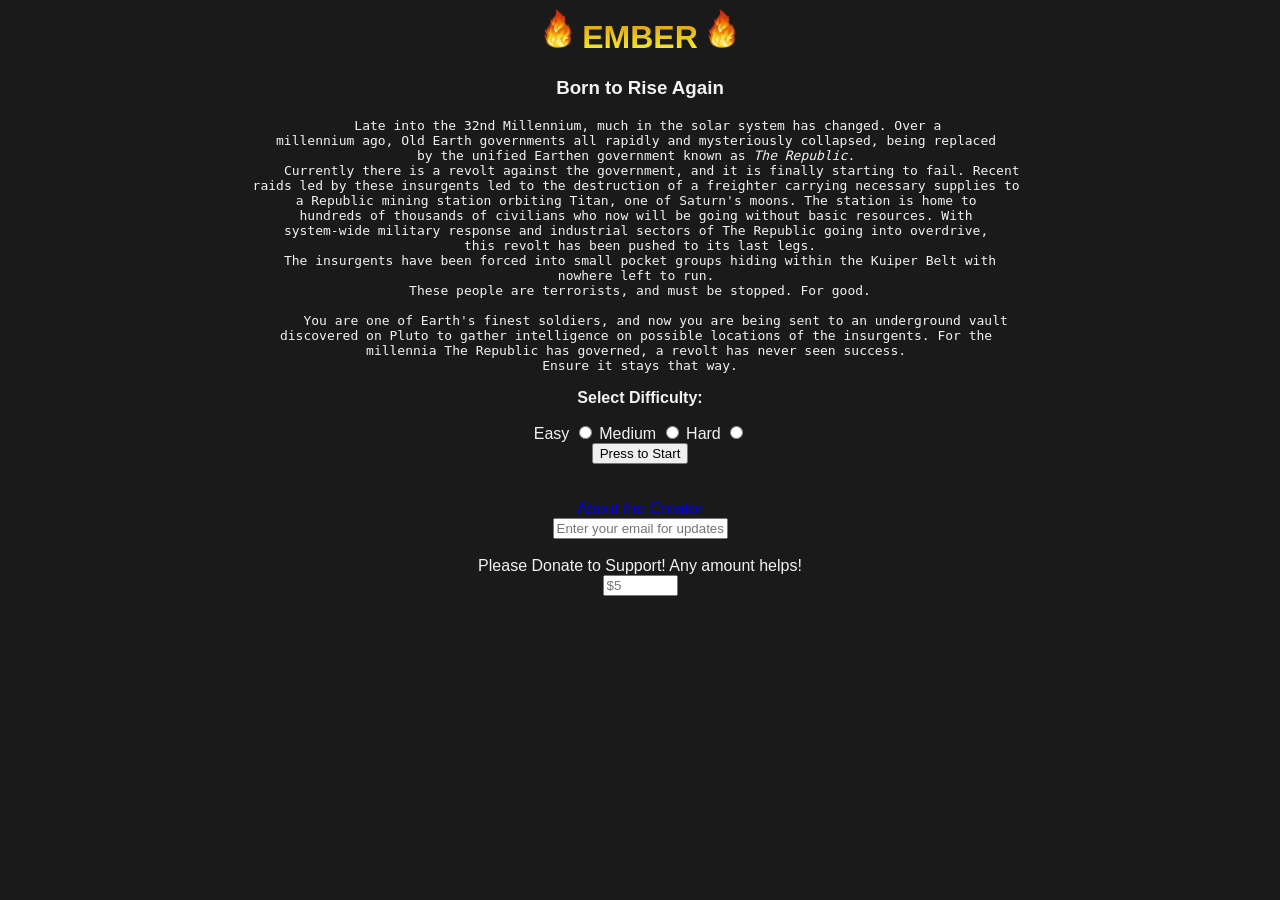
==== index.html @ adb3c06d "Home page and About Me styling, fixed Inventory bug" ====
<!-- Add your index page here -->
 <head>
    <title>Ember</title>
    <link rel="stylesheet" href="style.css">
 </head>

 <body class="home">
<h1 class="title">
    <img src="fire.png" alt="Ember" width="30">
    EMBER
    <img src="fire.png" alt="Ember" width="30">
</h1>
<h3>Born to Rise Again</h3>

<pre>   Late into the 32nd Millennium, much in the solar system has changed. Over a 
millennium ago, Old Earth governments all rapidly and mysteriously collapsed, being replaced 
by the unified Earthen government known as <em>The Republic</em>. 
    Currently there is a revolt against the government, and it is finally starting to fail. Recent 
raids led by these insurgents led to the destruction of a freighter carrying necessary supplies to 
a Republic mining station orbiting Titan, one of Saturn's moons. The station is home to 
hundreds of thousands of civilians who now will be going without basic resources. With 
system-wide military response and industrial sectors of The Republic going into overdrive, 
this revolt has been pushed to its last legs.
The insurgents have been forced into small pocket groups hiding within the Kuiper Belt with
nowhere left to run. 
These people are terrorists, and must be stopped. For good.

    You are one of Earth's finest soldiers, and now you are being sent to an underground vault
discovered on Pluto to gather intelligence on possible locations of the insurgents. For the 
millennia The Republic has governed, a revolt has never seen success. 
Ensure it stays that way.
</pre>

<form method="GET">
    <p><b>Select Difficulty:</b></p>
    <label for="difficulty-easy">Easy</label>
    <input type="radio" id="difficulty-easy" name="difficulty" value="5" required>
    <label for="difficulty-medium">Medium</label>
    <input type="radio" id="difficulty-medium" name="difficulty" value="3" required>
    <label for="difficulty-hard">Hard</label>
    <input type="radio" id="difficulty-hard" name="difficulty" value="1" required>
    <br>
    <input type="submit" value="Press to Start" onclick="window.location.href='game.html'">
    <br><br><br>
    <!-- <input type="button" value="About the Creator" onclick="window.location.href='about.html'"> -->
    <!-- <br> -->
    <a href="about.html">About the Creator</a>
    <br>
    <input type="email" id="email" name="email" placeholder="Enter your email for updates" style="width: 175px;">
    <br><br>
    <label for="donation">Please Donate to Support! Any amount helps!</label>
    <br>
    <input type="number" id="donation" name ="donation" placeholder="$5" style="width: 75px">
</form>

</body>
---- style.css ----
.time-display {
            font-size: 6rem;
            font-weight: bold;
            font-variant-numeric: tabular-nums; /* Prevents text shifting */
            margin-bottom: 1.5rem;
            color: #7c4646;
            transition: color 0.5s ease;
        }

.time-display.warning {
            color: #fd0f23; /* Changes to red when time is low */
        }

.hidden {
            display: none;
        }

.home {
    text-align: center; 
    background-color: #1a1a1a; 
    color: #f2f2f2; 
    font-family: Arial, sans-serif;
}

.title {
    vertical-align: middle; 
    background: linear-gradient(to bottom, #ca780c, #fffb2b); 
    -webkit-background-clip: text; 
    -webkit-text-fill-color: transparent;
}
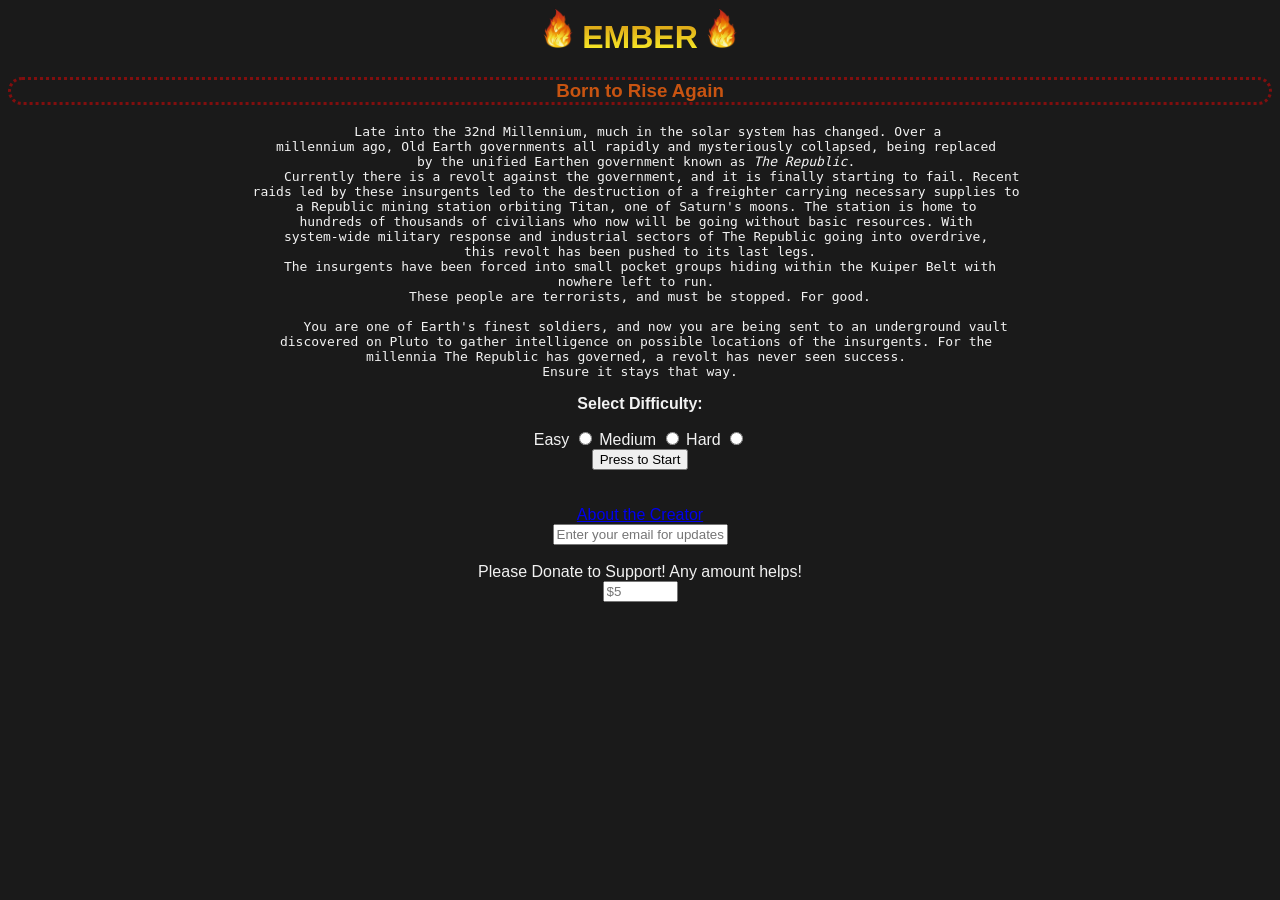
==== commit f12c4753: "Header and Card CSS" ====
--- a/index.html
+++ b/index.html
@@ -4,13 +4,13 @@
     <link rel="stylesheet" href="style.css">
  </head>
 
- <body class="home">
+ <body>
 <h1 class="title">
     <img src="fire.png" alt="Ember" width="30">
     EMBER
     <img src="fire.png" alt="Ember" width="30">
 </h1>
-<h3>Born to Rise Again</h3>
+<h3 class="header">Born to Rise Again</h3>
 
 <pre>   Late into the 32nd Millennium, much in the solar system has changed. Over a 
 millennium ago, Old Earth governments all rapidly and mysteriously collapsed, being replaced 
--- a/style.css
+++ b/style.css
@@ -1,4 +1,4 @@
-.time-display {
+#time-display {
             font-size: 6rem;
             font-weight: bold;
             font-variant-numeric: tabular-nums; /* Prevents text shifting */
@@ -15,16 +15,32 @@
             display: none;
         }
 
-.home {
+body {
     text-align: center; 
     background-color: #1a1a1a; 
     color: #f2f2f2; 
     font-family: Arial, sans-serif;
 }
 
-.title {
+.title { 
     vertical-align: middle; 
     background: linear-gradient(to bottom, #ca780c, #fffb2b); 
     -webkit-background-clip: text; 
     -webkit-text-fill-color: transparent;
+}
+
+.header{
+    color: #c85411;
+    border: rgba(255, 0, 0, 0.452);
+    border-radius: 20px;
+    border-style:dotted;
+}
+
+.card{
+    margin: 10%;
+    border-radius: 20px;
+    border: #ca780c;
+    padding: 10%;
+    text-align: center;
+    background-color: #f1b565;
 }
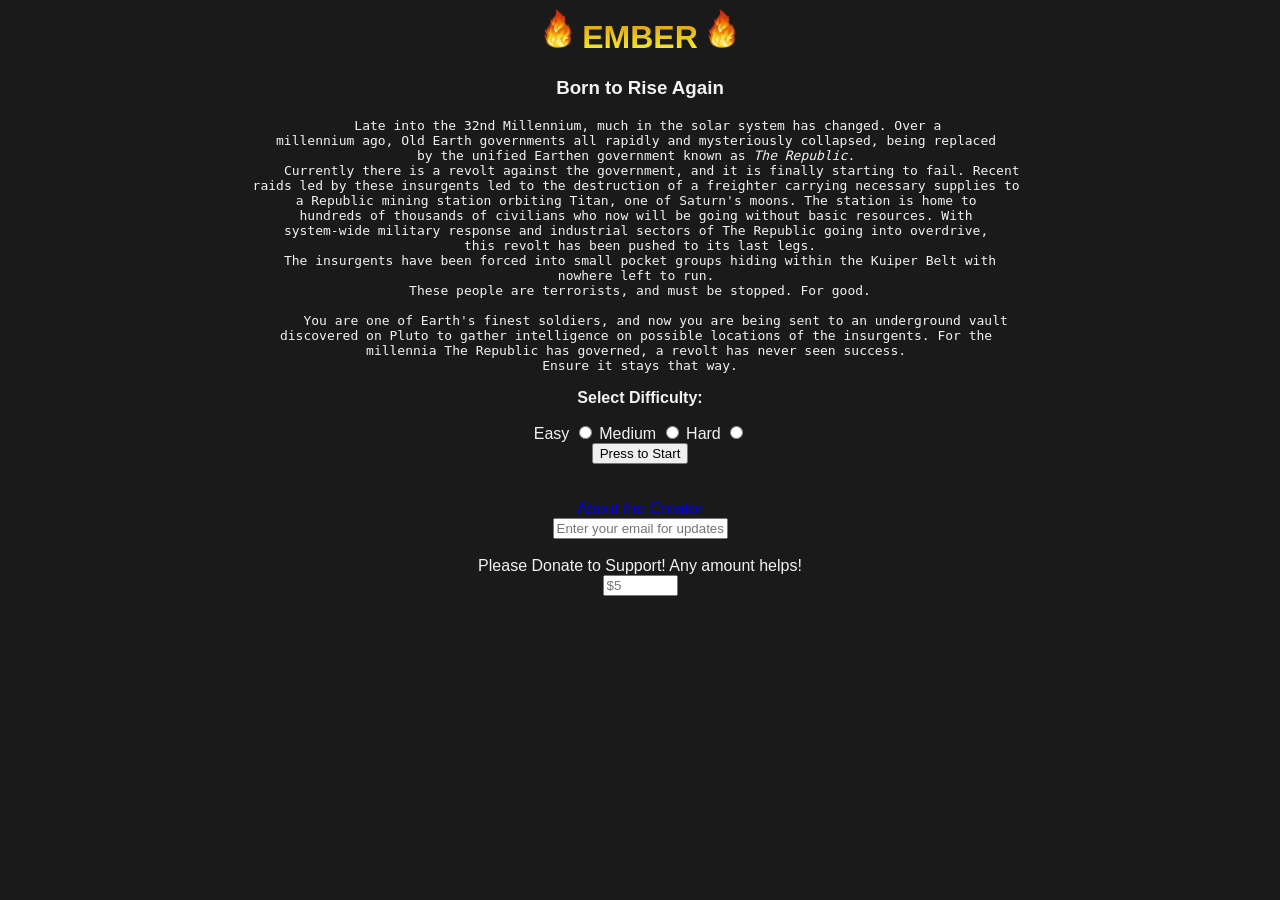
==== commit de17223a: "removed 'born to rise again' header class" ====
--- a/index.html
+++ b/index.html
@@ -10,7 +10,7 @@
     EMBER
     <img src="fire.png" alt="Ember" width="30">
 </h1>
-<h3 class="header">Born to Rise Again</h3>
+<h3>Born to Rise Again</h3>
 
 <pre>   Late into the 32nd Millennium, much in the solar system has changed. Over a 
 millennium ago, Old Earth governments all rapidly and mysteriously collapsed, being replaced 
--- a/style.css
+++ b/style.css
@@ -1,5 +1,5 @@
 #time-display {
-            font-size: 6rem;
+            font-size: 2rem;
             font-weight: bold;
             font-variant-numeric: tabular-nums; /* Prevents text shifting */
             margin-bottom: 1.5rem;
@@ -37,10 +37,10 @@
 }
 
 .card{
-    margin: 10%;
+    margin: 3%;
     border-radius: 20px;
     border: #ca780c;
-    padding: 10%;
+    padding: 3%;
     text-align: center;
     background-color: #f1b565;
 }
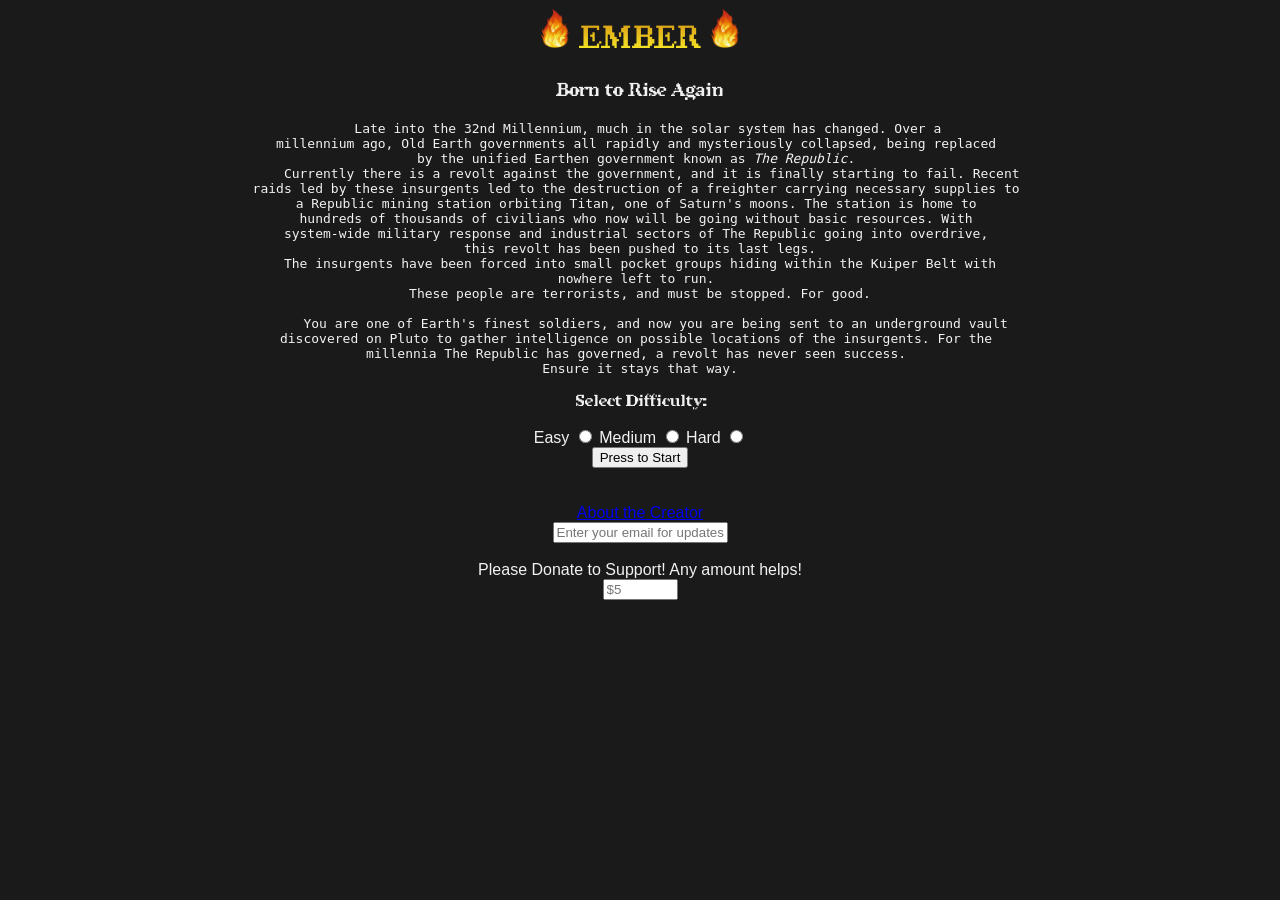
==== commit 848c66d7: "Redaction 70 main font" ====
--- a/index.html
+++ b/index.html
@@ -10,7 +10,7 @@
     EMBER
     <img src="fire.png" alt="Ember" width="30">
 </h1>
-<h3>Born to Rise Again</h3>
+<h3 style="font-family:'Redaction70';">Born to Rise Again</h3>
 
 <pre>   Late into the 32nd Millennium, much in the solar system has changed. Over a 
 millennium ago, Old Earth governments all rapidly and mysteriously collapsed, being replaced 
@@ -32,7 +32,7 @@
 </pre>
 
 <form method="GET">
-    <p><b>Select Difficulty:</b></p>
+    <p style="font-family:'Redaction70';"><b>Select Difficulty:</b></p>
     <label for="difficulty-easy">Easy</label>
     <input type="radio" id="difficulty-easy" name="difficulty" value="5" required>
     <label for="difficulty-medium">Medium</label>
@@ -44,7 +44,7 @@
     <br><br><br>
     <!-- <input type="button" value="About the Creator" onclick="window.location.href='about.html'"> -->
     <!-- <br> -->
-    <a href="about.html">About the Creator</a>
+    <a href="about.html" >About the Creator</a>
     <br>
     <input type="email" id="email" name="email" placeholder="Enter your email for updates" style="width: 175px;">
     <br><br>
--- a/style.css
+++ b/style.css
@@ -22,11 +22,35 @@
     font-family: Arial, sans-serif;
 }
 
+@font-face {
+  font-family: 'Micro Charted'; /* set name */
+  src: url(Micro5Charted-Regular.ttf); /* url of the font */
+}
+
+@font-face {
+  font-family: 'Redaction70'; /* set name */
+  src: url(Redaction70-Regular.ttf); /* url of the font */
+}
+@font-face {
+  font-family: 'Redaction70'; /* set name */
+  src: url(Redaction70-Bold.ttf); /* url of the font */
+  font-style:normal;
+  font-weight:bold;
+}
+@font-face {
+  font-family: 'Redaction70'; /* set name */
+  src: url(Redaction70-Italic.ttf); /* url of the font */
+  font-style: italic;
+}
+
+
 .title { 
     vertical-align: middle; 
     background: linear-gradient(to bottom, #ca780c, #fffb2b); 
     -webkit-background-clip: text; 
     -webkit-text-fill-color: transparent;
+    font-family:'Redaction70',Monospace, Times, serif ; */
+
 }
 
 .header{
@@ -34,13 +58,17 @@
     border: rgba(255, 0, 0, 0.452);
     border-radius: 20px;
     border-style:dotted;
+    margin: 5%;
+    padding: 15px;
 }
 
 .card{
-    margin: 3%;
+    width: 43%;
+    margin: 15px 25%;
     border-radius: 20px;
     border: #ca780c;
     padding: 3%;
     text-align: center;
     background-color: #f1b565;
+    
 }
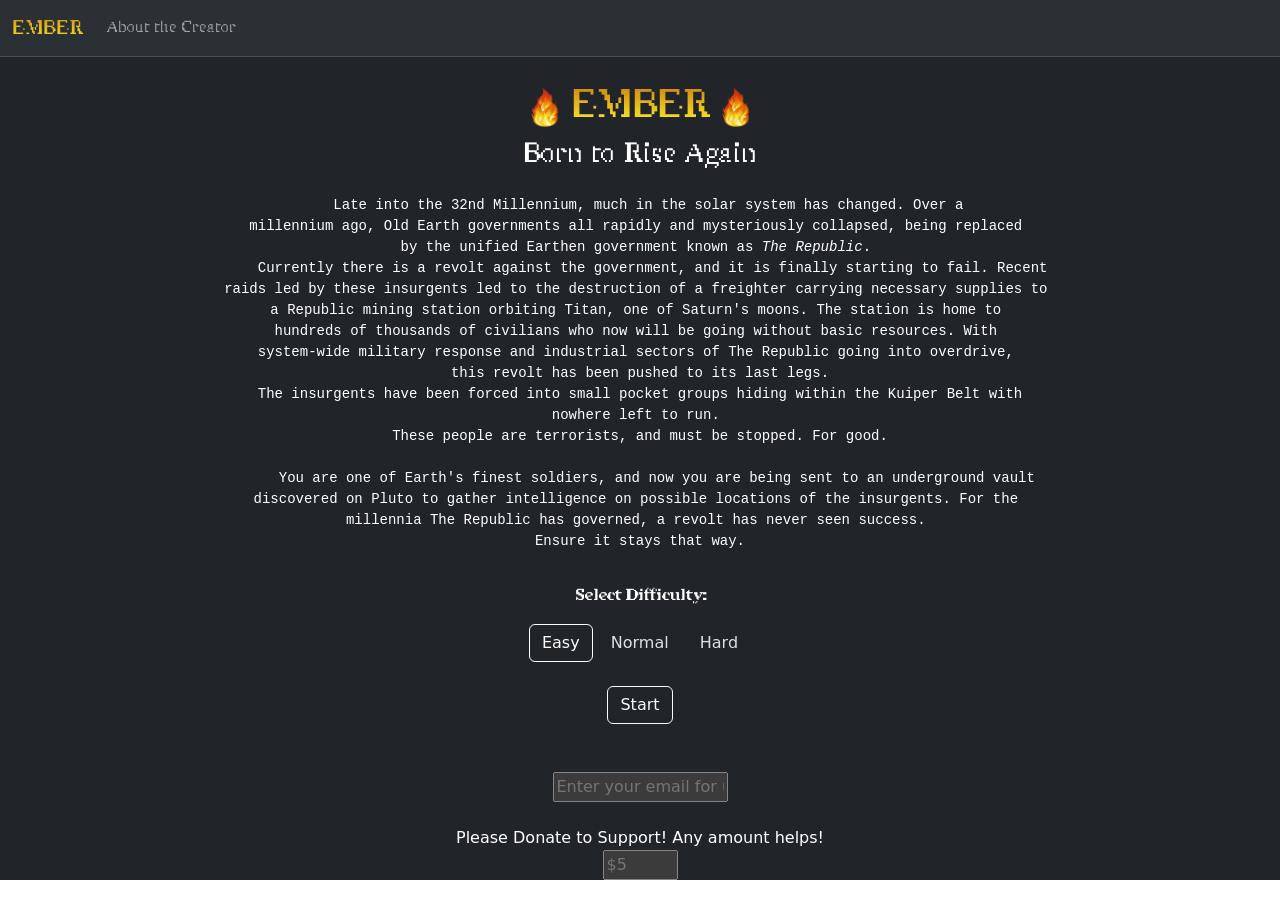
==== commit 1ed2d1ff: "Bootstrap Styling" ====
--- a/index.html
+++ b/index.html
@@ -2,17 +2,38 @@
  <head>
     <title>Ember</title>
     <link rel="stylesheet" href="style.css">
+    <link rel="icon" type="image/x-icon" href="fire.png"> 
+    <!-- Favicon bar image ^ -->
+
+     <link href="https://cdn.jsdelivr.net/npm/bootstrap@5.3.8/dist/css/bootstrap.min.css" rel="stylesheet" integrity="sha384-sRIl4kxILFvY47J16cr9ZwB07vP4J8+LH7qKQnuqkuIAvNWLzeN8tE5YBujZqJLB" crossorigin="anonymous">
  </head>
 
  <body>
+
+    <nav class="navbar navbar-expand-lg bg-body-tertiary bg-dark border-bottom" data-bs-theme="dark">
+  <div class="container-fluid">
+    <a class="navbar-brand redaction title" href="index.html">EMBER</a>
+    <button class="navbar-toggler" type="button" data-bs-toggle="collapse" data-bs-target="#navbarNavAltMarkup" aria-controls="navbarNavAltMarkup" aria-expanded="false" aria-label="Toggle navigation">
+      <span class="navbar-toggler-icon"></span>
+    </button>
+    <div class="collapse navbar-collapse" id="navbarNavAltMarkup">
+      <div class="navbar-nav">
+        <a class="nav-link redaction" href="about.html">About the Creator</a>
+      </div>
+    </div>
+  </div>
+</nav>
+
+<div class="text-center bg-dark text-white" data-bs-theme="dark">
+    <br>
 <h1 class="title">
     <img src="fire.png" alt="Ember" width="30">
     EMBER
     <img src="fire.png" alt="Ember" width="30">
 </h1>
-<h3 style="font-family:'Redaction70';">Born to Rise Again</h3>
+<h3 class="redaction">Born to Rise Again</h3>
 
-<pre>   Late into the 32nd Millennium, much in the solar system has changed. Over a 
+<pre class="p-3">   Late into the 32nd Millennium, much in the solar system has changed. Over a 
 millennium ago, Old Earth governments all rapidly and mysteriously collapsed, being replaced 
 by the unified Earthen government known as <em>The Republic</em>. 
     Currently there is a revolt against the government, and it is finally starting to fail. Recent 
@@ -32,20 +53,20 @@
 </pre>
 
 <form method="GET">
-    <p style="font-family:'Redaction70';"><b>Select Difficulty:</b></p>
-    <label for="difficulty-easy">Easy</label>
-    <input type="radio" id="difficulty-easy" name="difficulty" value="5" required>
-    <label for="difficulty-medium">Medium</label>
-    <input type="radio" id="difficulty-medium" name="difficulty" value="3" required>
-    <label for="difficulty-hard">Hard</label>
-    <input type="radio" id="difficulty-hard" name="difficulty" value="1" required>
-    <br>
-    <input type="submit" value="Press to Start" onclick="window.location.href='game.html'">
+    <p class="redaction"><b>Select Difficulty:</b></p>
+    <input type="radio" class="btn-check" name="difficulty" id="easy" autocomplete="off" checked>
+    <label class="btn" for="easy">Easy</label>
+
+    <input type="radio" class="btn-check" name="difficulty" id="normal" autocomplete="on">
+    <label class="btn" for="normal">Normal</label>
+
+    <input type="radio" class="btn-check" name="difficulty" id="hard" autocomplete="off">
+    <label class="btn" for="hard">Hard</label>
+
+    <br><br>
+    <a href="game.html" class="btn btn-outline-light" role="button" aria-disabled="true">Start</a>
     <br><br><br>
-    <!-- <input type="button" value="About the Creator" onclick="window.location.href='about.html'"> -->
-    <!-- <br> -->
-    <a href="about.html" >About the Creator</a>
-    <br>
+
     <input type="email" id="email" name="email" placeholder="Enter your email for updates" style="width: 175px;">
     <br><br>
     <label for="donation">Please Donate to Support! Any amount helps!</label>
@@ -53,4 +74,8 @@
     <input type="number" id="donation" name ="donation" placeholder="$5" style="width: 75px">
 </form>
 
+</div>
+
+<script src="https://cdn.jsdelivr.net/npm/bootstrap@5.3.8/dist/js/bootstrap.bundle.min.js" integrity="sha384-FKyoEForCGlyvwx9Hj09JcYn3nv7wiPVlz7YYwJrWVcXK/BmnVDxM+D2scQbITxI" crossorigin="anonymous"></script>
+
 </body>
--- a/style.css
+++ b/style.css
@@ -43,13 +43,17 @@
   font-style: italic;
 }
 
+.redaction{
+  font-family: 'Redaction70', monospace;
+}
+
 
 .title { 
     vertical-align: middle; 
     background: linear-gradient(to bottom, #ca780c, #fffb2b); 
     -webkit-background-clip: text; 
     -webkit-text-fill-color: transparent;
-    font-family:'Redaction70',Monospace, Times, serif ; */
+    font-family:'Redaction70',Monospace, Times, serif ;
 
 }
 
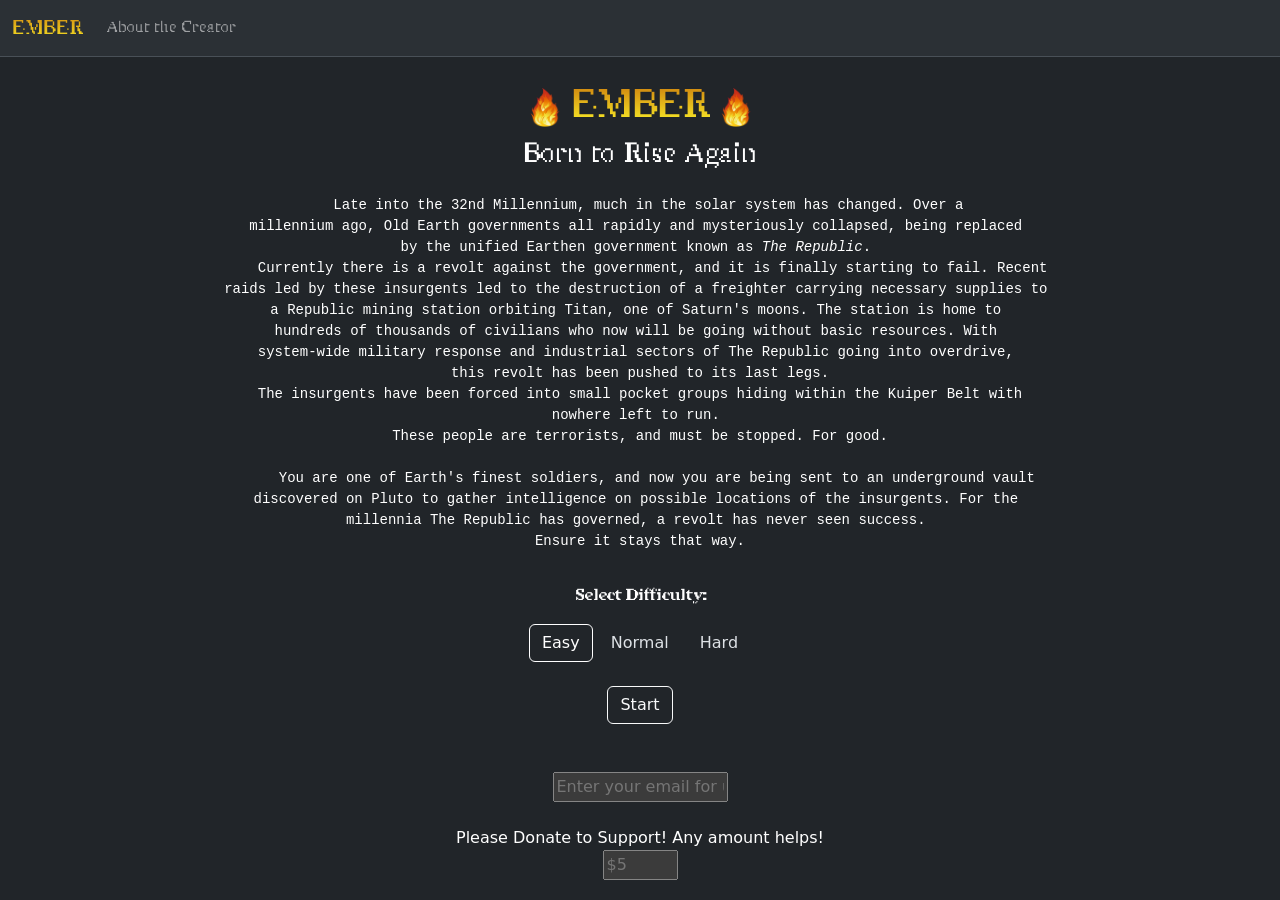
==== commit 17410815: "About Me styling fixed" ====
--- a/index.html
+++ b/index.html
@@ -8,7 +8,7 @@
      <link href="https://cdn.jsdelivr.net/npm/bootstrap@5.3.8/dist/css/bootstrap.min.css" rel="stylesheet" integrity="sha384-sRIl4kxILFvY47J16cr9ZwB07vP4J8+LH7qKQnuqkuIAvNWLzeN8tE5YBujZqJLB" crossorigin="anonymous">
  </head>
 
- <body>
+ <body class="bg-dark text-white" data-bs-theme="dark">
 
     <nav class="navbar navbar-expand-lg bg-body-tertiary bg-dark border-bottom" data-bs-theme="dark">
   <div class="container-fluid">
@@ -24,7 +24,7 @@
   </div>
 </nav>
 
-<div class="text-center bg-dark text-white" data-bs-theme="dark">
+<div class="text-center">
     <br>
 <h1 class="title">
     <img src="fire.png" alt="Ember" width="30">
